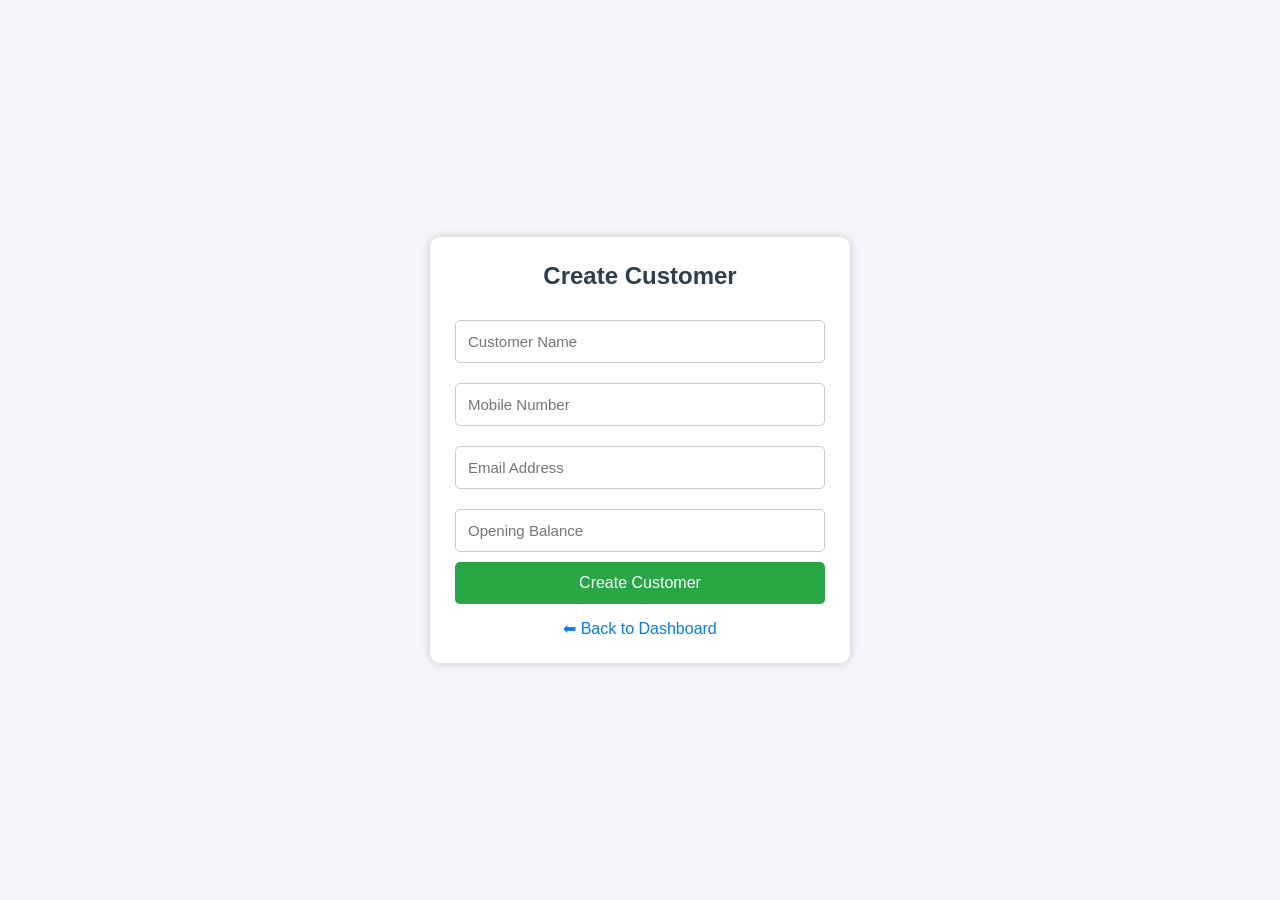
==== templates/createcustomer.html @ c42c0b05 "Initial commit" ====
<!doctype html>
<html lang="en">
  <head>
    <meta charset="UTF-8" />
    <meta name="viewport" content="width=device-width, initial-scale=1.0" />
    <title>Create Customer</title>

    <style>
      * {
        margin: 0;
        padding: 0;
        box-sizing: border-box;
        font-family: Arial, sans-serif;
      }

      body {
        background: #f4f6f9;
        display: flex;
        justify-content: center;
        align-items: center;
        height: 100vh;
      }

      .container {
        width: 420px;
        background: #fff;
        padding: 25px;
        border-radius: 10px;
        box-shadow: 0 0 10px rgba(0, 0, 0, 0.2);
      }

      h2 {
        text-align: center;
        color: #2c3e50;
        margin-bottom: 20px;
      }

      input {
        width: 100%;
        padding: 12px;
        margin: 10px 0;
        border: 1px solid #ccc;
        border-radius: 5px;
        font-size: 15px;
      }

      button {
        width: 100%;
        padding: 12px;
        background: #28a745;
        color: white;
        border: none;
        border-radius: 5px;
        font-size: 16px;
        cursor: pointer;
      }

      button:hover {
        background: #218838;
      }

      a {
        display: block;
        text-align: center;
        margin-top: 15px;
        text-decoration: none;
        color: #007bff;
      }

      a:hover {
        text-decoration: underline;
      }
    </style>
  </head>
  <body>
    <div class="container">
      <h2>Create Customer</h2>

      <form action="/insertData" method="POST">
        <input type="text" name="name" placeholder="Customer Name" required />

        <input
          type="number"
          name="mobile"
          placeholder="Mobile Number"
          required
        />

        <input type="email" name="email" placeholder="Email Address" required />

        <input
          type="number"
          name="balance"
          placeholder="Opening Balance"
          required
        />

        <button type="submit">Create Customer</button>
      </form>

      <a href="/adminDashboard">⬅ Back to Dashboard</a>
    </div>
  </body>
</html>
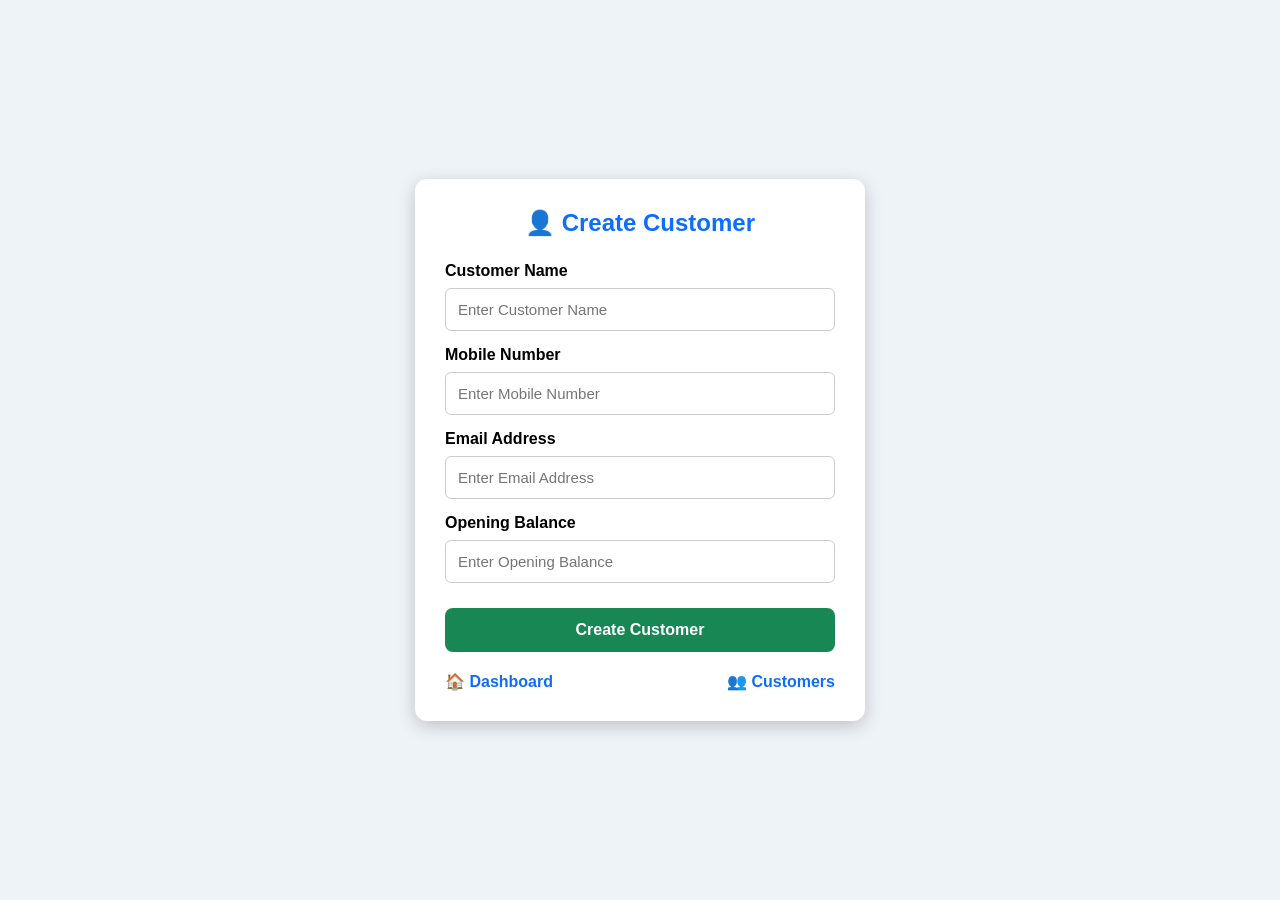
==== commit c5592ba7: "Improved Flask Banking Management System" ====
--- a/templates/createcustomer.html
+++ b/templates/createcustomer.html
@@ -10,95 +10,139 @@
         margin: 0;
         padding: 0;
         box-sizing: border-box;
-        font-family: Arial, sans-serif;
+        font-family: Arial, Helvetica, sans-serif;
       }
 
       body {
-        background: #f4f6f9;
+        background: #eef3f8;
         display: flex;
         justify-content: center;
         align-items: center;
-        height: 100vh;
+        min-height: 100vh;
       }
 
       .container {
-        width: 420px;
-        background: #fff;
-        padding: 25px;
-        border-radius: 10px;
-        box-shadow: 0 0 10px rgba(0, 0, 0, 0.2);
+        width: 450px;
+        background: white;
+        padding: 30px;
+        border-radius: 12px;
+        box-shadow: 0 5px 18px rgba(0, 0, 0, 0.2);
       }
 
       h2 {
         text-align: center;
-        color: #2c3e50;
-        margin-bottom: 20px;
+        color: #0d6efd;
+        margin-bottom: 25px;
+      }
+
+      label {
+        display: block;
+        margin-top: 15px;
+        font-weight: bold;
       }
 
       input {
         width: 100%;
         padding: 12px;
-        margin: 10px 0;
+        margin-top: 8px;
         border: 1px solid #ccc;
-        border-radius: 5px;
+        border-radius: 6px;
         font-size: 15px;
+      }
+
+      input:focus {
+        outline: none;
+        border-color: #0d6efd;
       }
 
       button {
         width: 100%;
-        padding: 12px;
-        background: #28a745;
+        padding: 13px;
+        margin-top: 25px;
+        background: #198754;
         color: white;
         border: none;
-        border-radius: 5px;
+        border-radius: 8px;
         font-size: 16px;
+        font-weight: bold;
         cursor: pointer;
       }
 
       button:hover {
-        background: #218838;
+        background: #157347;
       }
 
-      a {
-        display: block;
-        text-align: center;
-        margin-top: 15px;
-        text-decoration: none;
-        color: #007bff;
+      .links {
+        display: flex;
+        justify-content: space-between;
+        margin-top: 20px;
       }
 
-      a:hover {
+      .links a {
+        text-decoration: none;
+        color: #0d6efd;
+        font-weight: bold;
+      }
+
+      .links a:hover {
         text-decoration: underline;
       }
     </style>
   </head>
+
   <body>
     <div class="container">
-      <h2>Create Customer</h2>
+      <h2>👤 Create Customer</h2>
 
       <form action="/insertData" method="POST">
-        <input type="text" name="name" placeholder="Customer Name" required />
+        <label>Customer Name</label>
 
         <input
-          type="number"
-          name="mobile"
-          placeholder="Mobile Number"
+          type="text"
+          name="name"
+          placeholder="Enter Customer Name"
           required
         />
 
-        <input type="email" name="email" placeholder="Email Address" required />
+        <label>Mobile Number</label>
+
+        <input
+          type="tel"
+          name="mobile"
+          placeholder="Enter Mobile Number"
+          pattern="[0-9]{10}"
+          maxlength="10"
+          required
+        />
+
+        <label>Email Address</label>
+
+        <input
+          type="email"
+          name="email"
+          placeholder="Enter Email Address"
+          required
+        />
+
+        <label>Opening Balance</label>
 
         <input
           type="number"
           name="balance"
-          placeholder="Opening Balance"
+          placeholder="Enter Opening Balance"
+          min="0"
+          step="0.01"
           required
         />
 
         <button type="submit">Create Customer</button>
       </form>
 
-      <a href="/adminDashboard">⬅ Back to Dashboard</a>
+      <div class="links">
+        <a href="/dashboard"> 🏠 Dashboard </a>
+
+        <a href="/adminDashboard"> 👥 Customers </a>
+      </div>
     </div>
   </body>
 </html>
